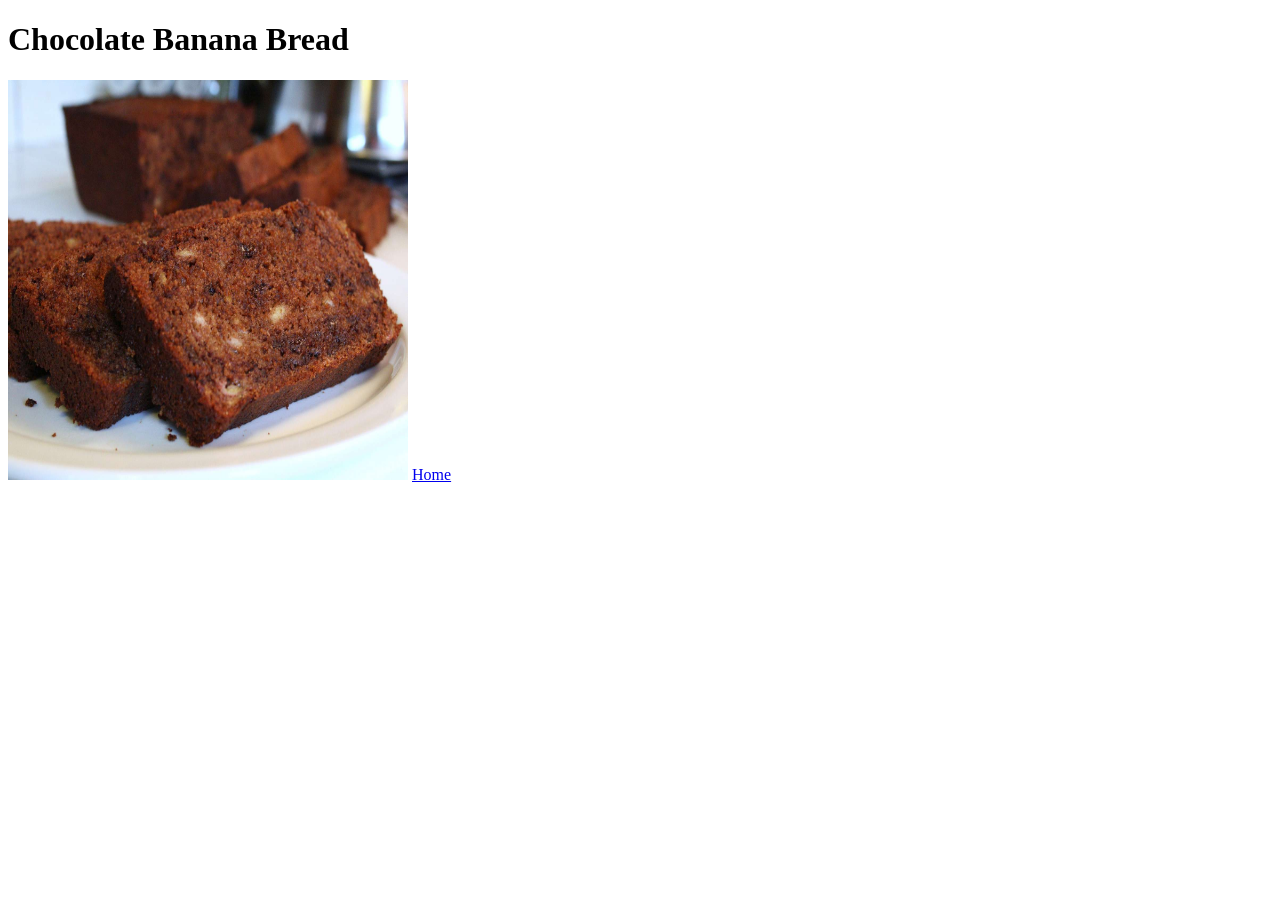
==== recipes/banana-bread.html @ c4c9048e "Rename folder from recipe to recipes" ====
<!doctype html>
<html lang="en">
  <head>
    <meta charset="UTF-8" />
    <meta name="viewport" content="width=device-width, initial-scale=1.0" />
    <title>Chocolate Banana Bread Recipe</title>
  </head>
  <body>
    <h1>Chocolate Banana Bread</h1>
    <img
      src="./img/choc-banana-bread.jpg"
      alt="delicious chocolate banana bread"
      width="400"
      height="400"
    />
    <a href="../index.html" rel="noopener noreferrer">Home</a>
  </body>
</html>
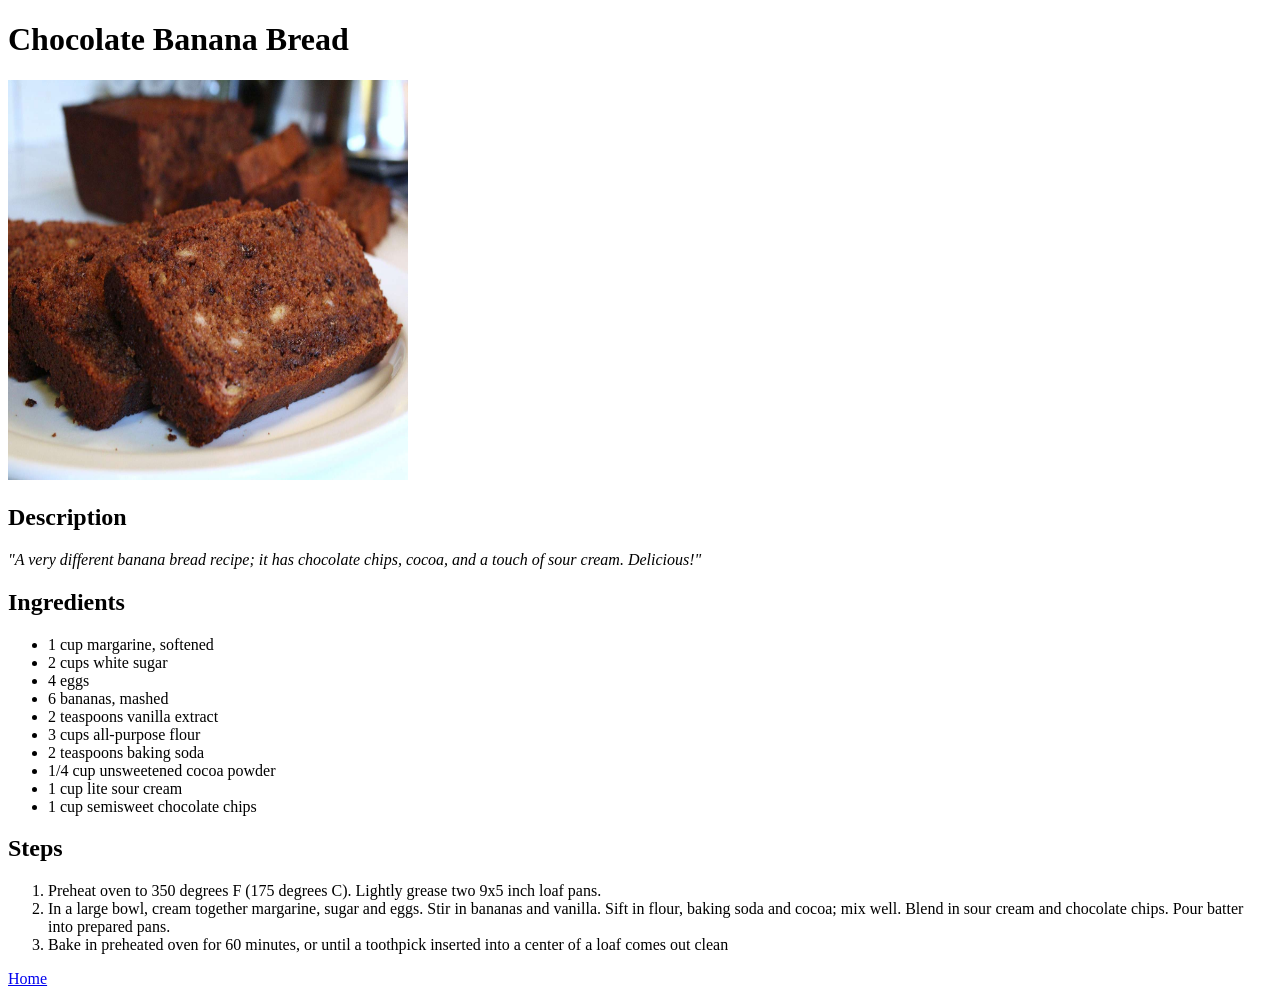
==== commit 37ec83a4: "Add Description,Ingredients,and Steps to the Chocolate Banana Bread Recipe" ====
--- a/recipes/banana-bread.html
+++ b/recipes/banana-bread.html
@@ -13,6 +13,42 @@
       width="400"
       height="400"
     />
+    <h2>Description</h2>
+    <p>
+      <em
+        >"A very different banana bread recipe; it has chocolate chips, cocoa,
+        and a touch of sour cream. Delicious!"</em
+      >
+    </p>
+    <h2>Ingredients</h2>
+    <ul>
+      <li>1 cup margarine, softened</li>
+      <li>2 cups white sugar</li>
+      <li>4 eggs</li>
+      <li>6 bananas, mashed</li>
+      <li>2 teaspoons vanilla extract</li>
+      <li>3 cups all-purpose flour</li>
+      <li>2 teaspoons baking soda</li>
+      <li>1/4 cup unsweetened cocoa powder</li>
+      <li>1 cup lite sour cream</li>
+      <li>1 cup semisweet chocolate chips</li>
+    </ul>
+    <h2>Steps</h2>
+    <ol>
+      <li>
+        Preheat oven to 350 degrees F (175 degrees C). Lightly grease two 9x5
+        inch loaf pans.
+      </li>
+      <li>
+        In a large bowl, cream together margarine, sugar and eggs. Stir in
+        bananas and vanilla. Sift in flour, baking soda and cocoa; mix well.
+        Blend in sour cream and chocolate chips. Pour batter into prepared pans.
+      </li>
+      <li>
+        Bake in preheated oven for 60 minutes, or until a toothpick inserted
+        into a center of a loaf comes out clean
+      </li>
+    </ol>
     <a href="../index.html" rel="noopener noreferrer">Home</a>
   </body>
 </html>
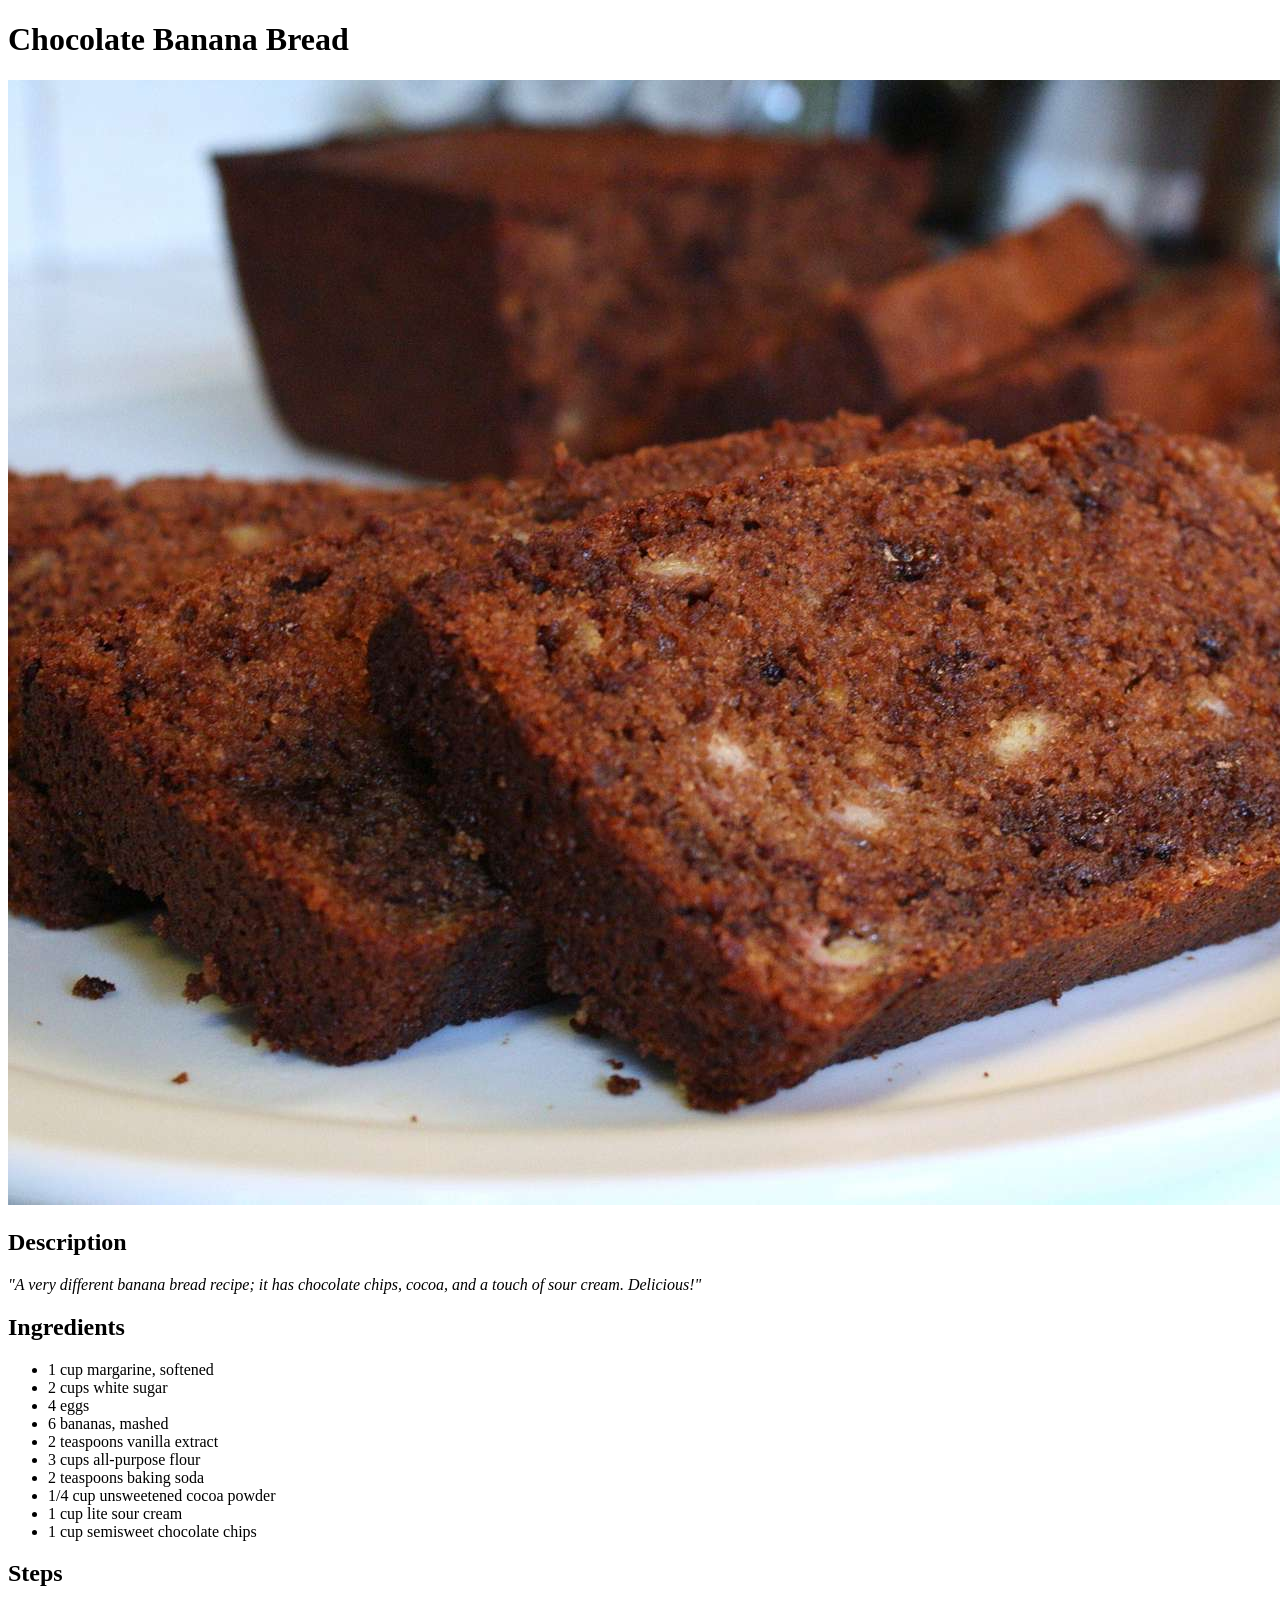
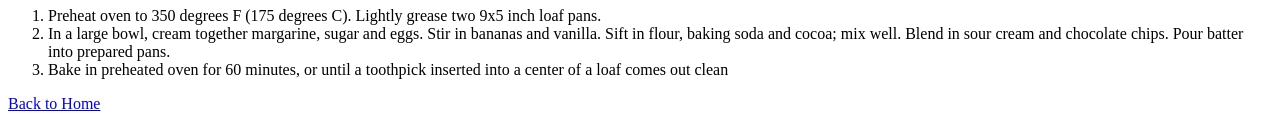
==== commit 5a347aed: "Add div to each section of each recipe" ====
--- a/recipes/banana-bread.html
+++ b/recipes/banana-bread.html
@@ -3,52 +3,60 @@
   <head>
     <meta charset="UTF-8" />
     <meta name="viewport" content="width=device-width, initial-scale=1.0" />
+    <link rel="stylesheet" href="./recipes.css" />
     <title>Chocolate Banana Bread Recipe</title>
   </head>
   <body>
-    <h1>Chocolate Banana Bread</h1>
-    <img
-      src="./img/choc-banana-bread.jpg"
-      alt="delicious chocolate banana bread"
-      width="400"
-      height="400"
-    />
-    <h2>Description</h2>
-    <p>
-      <em
-        >"A very different banana bread recipe; it has chocolate chips, cocoa,
-        and a touch of sour cream. Delicious!"</em
-      >
-    </p>
-    <h2>Ingredients</h2>
-    <ul>
-      <li>1 cup margarine, softened</li>
-      <li>2 cups white sugar</li>
-      <li>4 eggs</li>
-      <li>6 bananas, mashed</li>
-      <li>2 teaspoons vanilla extract</li>
-      <li>3 cups all-purpose flour</li>
-      <li>2 teaspoons baking soda</li>
-      <li>1/4 cup unsweetened cocoa powder</li>
-      <li>1 cup lite sour cream</li>
-      <li>1 cup semisweet chocolate chips</li>
-    </ul>
-    <h2>Steps</h2>
-    <ol>
-      <li>
-        Preheat oven to 350 degrees F (175 degrees C). Lightly grease two 9x5
-        inch loaf pans.
-      </li>
-      <li>
-        In a large bowl, cream together margarine, sugar and eggs. Stir in
-        bananas and vanilla. Sift in flour, baking soda and cocoa; mix well.
-        Blend in sour cream and chocolate chips. Pour batter into prepared pans.
-      </li>
-      <li>
-        Bake in preheated oven for 60 minutes, or until a toothpick inserted
-        into a center of a loaf comes out clean
-      </li>
-    </ol>
-    <a href="../index.html" rel="noopener noreferrer">Home</a>
+    <div class="content">
+      <h1>Chocolate Banana Bread</h1>
+      <img
+        src="./img/choc-banana-bread.jpg"
+        alt="delicious chocolate banana bread"
+      />
+      <div class="description">
+        <h2>Description</h2>
+        <p>
+          <em
+            >"A very different banana bread recipe; it has chocolate chips,
+            cocoa, and a touch of sour cream. Delicious!"</em
+          >
+        </p>
+      </div>
+      <div class="Ingredients">
+        <h2>Ingredients</h2>
+        <ul>
+          <li>1 cup margarine, softened</li>
+          <li>2 cups white sugar</li>
+          <li>4 eggs</li>
+          <li>6 bananas, mashed</li>
+          <li>2 teaspoons vanilla extract</li>
+          <li>3 cups all-purpose flour</li>
+          <li>2 teaspoons baking soda</li>
+          <li>1/4 cup unsweetened cocoa powder</li>
+          <li>1 cup lite sour cream</li>
+          <li>1 cup semisweet chocolate chips</li>
+        </ul>
+      </div>
+      <div class="steps">
+        <h2>Steps</h2>
+        <ol>
+          <li>
+            Preheat oven to 350 degrees F (175 degrees C). Lightly grease two
+            9x5 inch loaf pans.
+          </li>
+          <li>
+            In a large bowl, cream together margarine, sugar and eggs. Stir in
+            bananas and vanilla. Sift in flour, baking soda and cocoa; mix well.
+            Blend in sour cream and chocolate chips. Pour batter into prepared
+            pans.
+          </li>
+          <li>
+            Bake in preheated oven for 60 minutes, or until a toothpick inserted
+            into a center of a loaf comes out clean
+          </li>
+        </ol>
+      </div>
+      <a href="../index.html" rel="noopener noreferrer"> Back to Home</a>
+    </div>
   </body>
 </html>
